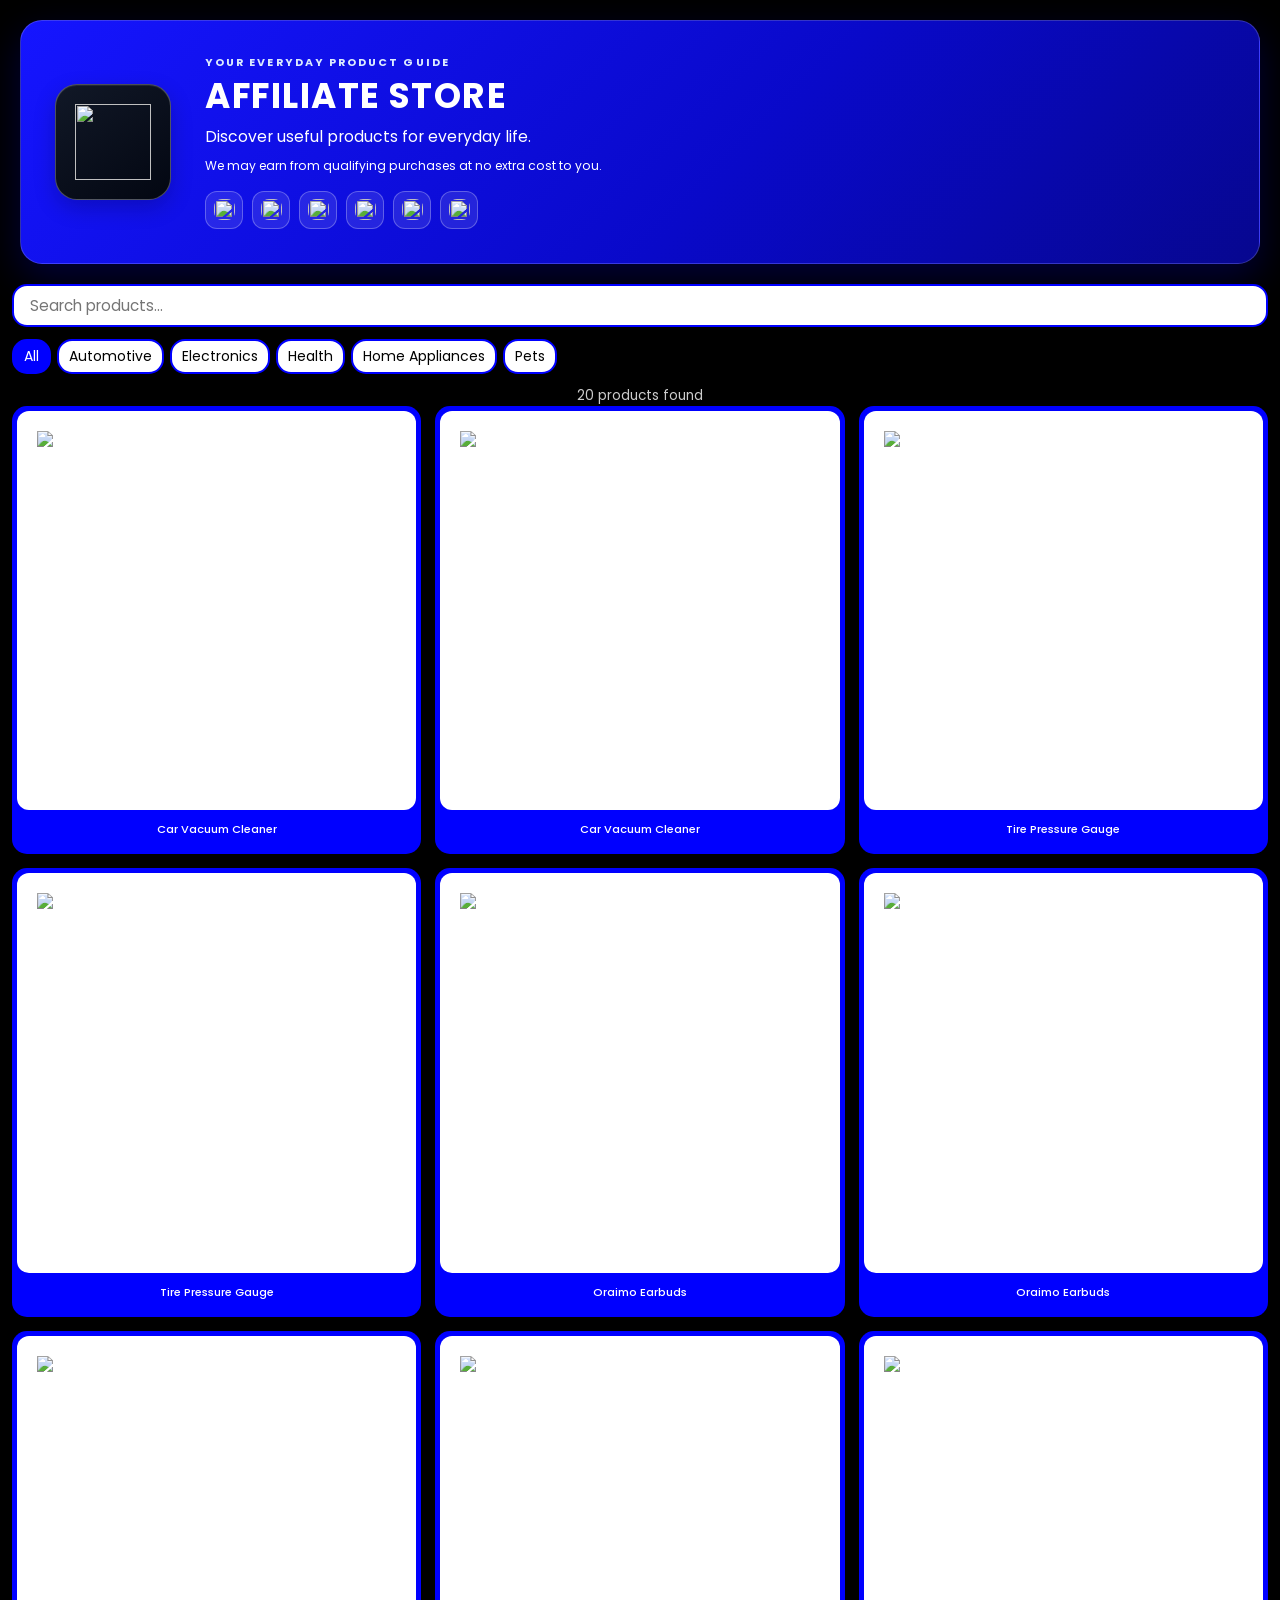
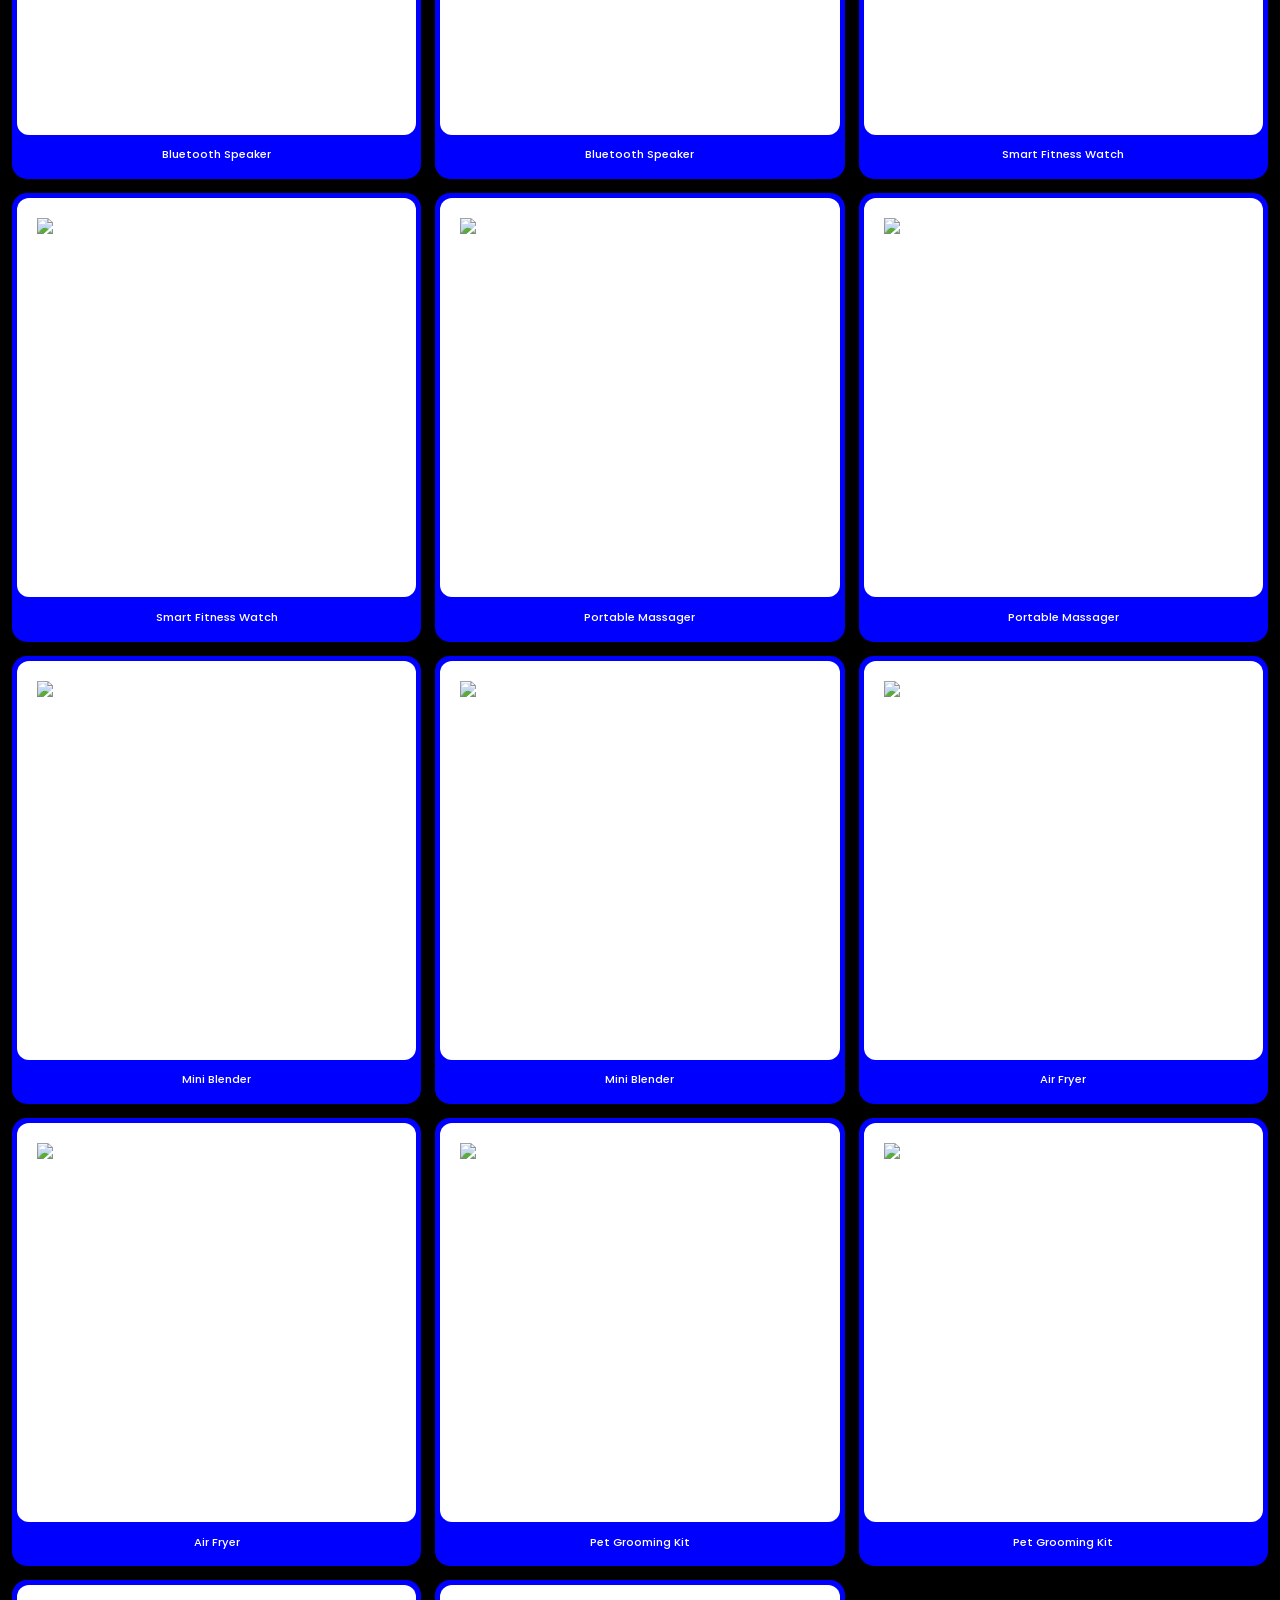
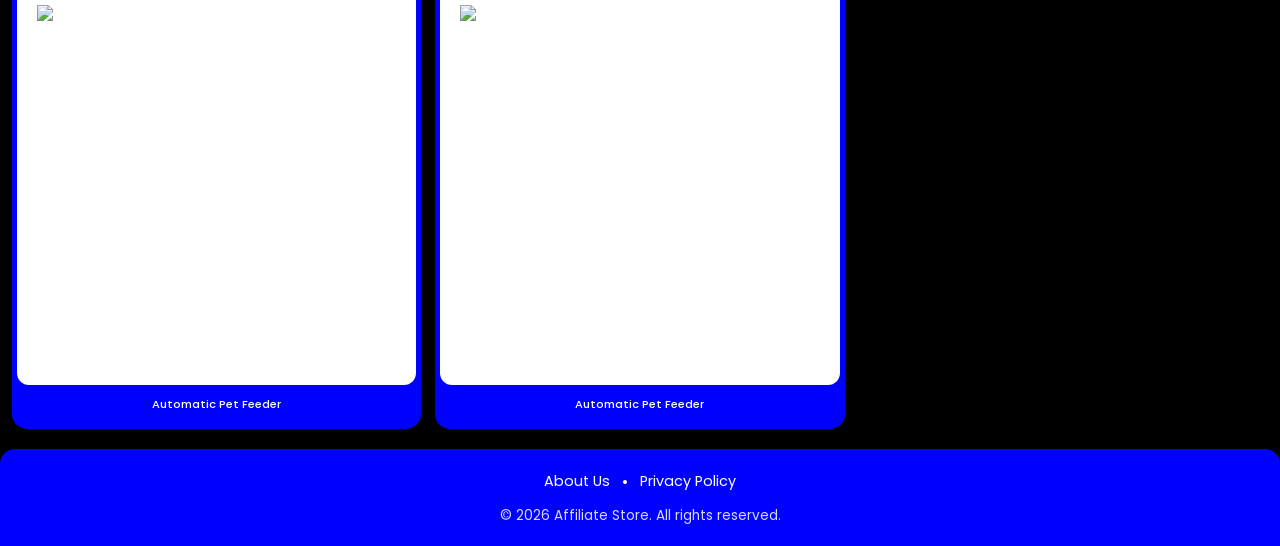
==== index.html @ a35130cc "Add files via upload" ====
<!DOCTYPE html>
<html lang="en">
<head>
  <meta charset="UTF-8">
  <meta name="viewport" content="width=device-width, initial-scale=1">
  <meta name="theme-color" content="#0000ff">
  <meta name="description" content="Discover useful products across electronics, automotive, home appliances, health, and pet categories.">
  <title>Affiliate Store | Discover Useful Products</title>
  <link rel="icon" href="icons/logo.svg" type="image/svg+xml">
  <link rel="stylesheet" href="style.css">
  <link rel="preconnect" href="https://fonts.googleapis.com">
  <link rel="preconnect" href="https://fonts.gstatic.com" crossorigin>
  <link href="https://fonts.googleapis.com/css2?family=Poppins:wght@400;500;600;700&display=swap" rel="stylesheet">
</head>
<body>
  <header class="site-header">
    <div class="logo-container" aria-label="Affiliate Store logo">
      <img src="icons/logo.svg" alt="" class="profile-img" width="88" height="88">
    </div>
    <div class="header-copy">
      <p class="header-kicker">YOUR EVERYDAY PRODUCT GUIDE</p>
      <h1>AFFILIATE STORE</h1>
      <p class="note">Discover useful products for everyday life.</p>
      <p class="affiliate-disclosure">We may earn from qualifying purchases at no extra cost to you.</p>
      <nav class="social-icons" aria-label="Follow Affiliate Store on social media">
        <a href="https://www.facebook.com/" target="_blank" rel="noopener noreferrer" aria-label="Facebook" title="Facebook"><img src="icons/facebook.svg" alt=""></a>
        <a href="https://www.instagram.com/" target="_blank" rel="noopener noreferrer" aria-label="Instagram" title="Instagram"><img src="icons/instagram.svg" alt=""></a>
        <a href="https://www.tiktok.com/" target="_blank" rel="noopener noreferrer" aria-label="TikTok" title="TikTok"><img src="icons/tiktok.svg" alt=""></a>
        <a href="https://www.snapchat.com/" target="_blank" rel="noopener noreferrer" aria-label="Snapchat" title="Snapchat"><img src="icons/snapchat.svg" alt=""></a>
        <a href="https://www.threads.net/" target="_blank" rel="noopener noreferrer" aria-label="Threads" title="Threads"><img src="icons/threads.svg" alt=""></a>
        <a href="https://x.com/" target="_blank" rel="noopener noreferrer" aria-label="X" title="X"><img src="icons/twitter.svg" alt=""></a>
      </nav>
    </div>
  </header>

  <main>
    <section class="search-row" role="search" aria-label="Search products">
      <label class="visually-hidden" for="searchInput">Search products</label>
      <input type="search" id="searchInput" placeholder="Search products..." autocomplete="off">
    </section>

    <nav class="categories" aria-label="Product categories">
      <button class="chip active" type="button" data-category="all" aria-pressed="true">All</button>
      <button class="chip" type="button" data-category="automotive" aria-pressed="false">Automotive</button>
      <button class="chip" type="button" data-category="electronics" aria-pressed="false">Electronics</button>
      <button class="chip" type="button" data-category="health" aria-pressed="false">Health</button>
      <button class="chip" type="button" data-category="home appliances" aria-pressed="false">Home Appliances</button>
      <button class="chip" type="button" data-category="pets" aria-pressed="false">Pets</button>
    </nav>

    <p id="resultsStatus" class="results-status" aria-live="polite"></p>
    <section class="products" id="productList" aria-label="Products"></section>
  </main>

  <footer>
    <nav class="footer-links" aria-label="Footer">
      <a href="about.html">About Us</a>
      <span aria-hidden="true">•</span>
      <a href="privacy.html">Privacy Policy</a>
    </nav>
    <p class="footer-copyright">© <span class="copyright-year"></span> Affiliate Store. All rights reserved.</p>
  </footer>
  <script src="script.js" defer></script>
</body>
</html>
---- style.css ----
:root {
  --accent: #0000FF;
  --bg: #000;
  --text: #fff;
}

body {
  margin: 0;
  font-family: 'Poppins', sans-serif;
  background: var(--bg);
  color: var(--text);
  text-align: center;
  scroll-behavior: smooth;
}

/* ===== HEADER CONTAINER ===== */
header {
  background: var(--accent);
  border-radius: 15px;
  margin: 12px;
  padding: 20px;
  display: flex;
  align-items: center; /* Vertically center the left and right blocks */
  gap: 20px;
  text-align: left; /* Ensure right-side text is left-aligned */
}

.profile-img {
  width: 100px;
  height: 100px;
  border-radius: 15px; /* Box shape with slightly rounded corners */
  background-color: var(--text);
  object-fit: cover;
}

h1 {
  font-size: 1.6rem;
  font-weight: bold;
  margin: 0;
  letter-spacing: 1px;
}

.note {
  font-size: 0.85rem;
  color: var(--text);
  margin: 0;
}

/* ===== CTA ROW (Social Icons) ===== */
.cta-row {
  display: flex;
  justify-content: flex-start;
  gap: 12px;
  margin-top: 4px;
}

.social-icons {
  display: flex;
  gap: 8px;
  align-items: center;
}

.social-icons a img {
  height: 32px;
  width: auto;
  border-radius: 8px;
  transition: transform 0.2s;
}

.social-icons a img:hover {
  transform: scale(1.1);
}

/* ========== SEARCH BAR ========== */
.search-row {
  display: flex;
  gap: 10px;
  margin-top: 14px;
  padding: 0 12px;
  align-items: center;
}

.search-row input {
  flex: 1;
  min-width: 0;
  padding: 8px 16px;
  border-radius: 15px;
  border: 2px solid var(--accent);
  outline: none;
  font-size: 0.95rem;
  background: var(--text);
  color: var(--bg);
}


/* ========== CATEGORY MENU ========== */
.categories {
  display: flex;
  gap: 6px;
  margin-top: 12px;
  padding: 0 12px;
  overflow-x: auto;
  scrollbar-width: none; /* Firefox */
  -ms-overflow-style: none; /* IE */
}
.categories::-webkit-scrollbar { display: none; } /* Chrome/Safari */

.chip {
  white-space: nowrap;
  padding: 5px 10px;
  border-radius: 15px;
  background: var(--text);
  color: var(--bg);
  border: 2px solid var(--accent);
  font-size: 14px;
  cursor: pointer;
  font-family: inherit;
  transition: all 0.2s;
}

.chip.active {
  background: var(--accent);
  color: var(--text);
  border-color: var(--accent);
}

/* ========== PRODUCT GRID ========== */
.products {
  display: grid;
  grid-template-columns: repeat(2, 1fr);
  gap: 10px;
  margin-top: 12px;
  justify-items: center;
  padding: 0 18px;
}

.product-card {
  background: var(--accent);
  color: var(--text);
  border-radius: 15px;
  padding: 5px;
  cursor: pointer;
  width: 100%;
  overflow: hidden;
  transition: transform 0.2s;
}

.product-card:hover {
  transform: translateY(-3px);
}

.product-card img {
  width: 100%;
  border-radius: 12px;
  object-fit: cover;
}

.product-card p {
  font-size: 0.9rem;
  align-content: center;
  font-weight: 500;
  margin-top: 5px;
  margin-bottom: 5px;
}

/* ========== FOOTER ========== */
footer {
  background-color: var(--accent);
  padding: 20px 10px;
  border-radius: 15px 15px 0 0;
  margin-top: 20px;
}

footer a {
  color: var(--text);
  text-decoration: none;
  margin: 0 10px;
  font-size: 0.9rem;
  transition: 0.3s;
}

footer a:hover {
  text-decoration: underline;
}

footer p {
  margin: 10px 0 0;
  font-size: 0.85rem;
  opacity: 0.85;
}

/* ========== RESPONSIVE GRID ========== */
@media (max-width: 600px) {
  header {
    flex-direction: column;
    text-align: center;
    align-items: center;
  }
  
  .cta-row {
    justify-content: center;
  }
  
  .products {
    grid-template-columns: repeat(2, 1fr);
    gap: 18px;
  }
  
  .product-card {
    max-width: 270px;
  }
}

@media (min-width: 601px) and (max-width: 1024px) {
  .products {
    grid-template-columns: repeat(4, 1fr);
    gap: 25px;
  }
  
  .product-card {
    max-width: 270px;
  }
}

@media (min-width: 1025px) {
  .products {
    grid-template-columns: repeat(5, 1fr);
    gap: 30px;
    max-width: 1500px;
    margin: 0 auto;
  }
  
  .product-card {
    max-width: 280px;
  }
}

/* ===== Shared page improvements ===== */
* { box-sizing: border-box; }
button, input { font: inherit; }
button:focus-visible, a:focus-visible, input:focus-visible {
  outline: 3px solid #7dd3fc;
  outline-offset: 3px;
}
.site-header { text-align: left; }
.header-copy { min-width: 0; }
.affiliate-disclosure { font-size: .78rem; margin: 7px 0 0; }
.social-icons a { display: inline-flex; align-items: center; justify-content: center; }
.social-icons a img { width: 30px; height: 30px; object-fit: contain; }
.results-status { min-height: 1.2em; margin: 12px 18px 0; font-size: .85rem; opacity: .8; text-align: center; }
.empty-state { grid-column: 1 / -1; opacity: .8; padding: 24px 12px; }
.product-card { display: flex; flex-direction: column; align-items: stretch; }
.product-card img { aspect-ratio: 1 / 1; }
.product-card img.image-fallback { object-fit: contain; padding: 20px; background: #fff; }
.product-card { align-self: center; }
.footer-links { display: flex; align-items: center; justify-content: center; gap: 8px; }
.footer-links a { margin: 0 4px; }
.footer-copyright { margin: 12px 0 0; font-size: .85rem; opacity: .85; }
.visually-hidden { position: absolute; width: 1px; height: 1px; padding: 0; margin: -1px; overflow: hidden; clip: rect(0,0,0,0); white-space: nowrap; border: 0; }

/* ===== About and Privacy pages ===== */
.page-header {
  display: flex;
  align-items: center;
  justify-content: center;
  gap: 18px;
  text-align: left;
  background: var(--accent);
  border-radius: 15px;
  margin: 12px;
  padding: 22px;
}
.page-header .profile-img { flex: 0 0 76px; width: 76px; height: 76px; object-fit: contain; padding: 8px; background: #fff; }
.page-header h1 { margin-bottom: 6px; }
.brand-link { display: inline-flex; }
.content-page { width: min(900px, calc(100% - 28px)); margin: 20px auto 36px; text-align: left; }
.back-link { display: inline-block; color: #a5b4fc; text-decoration: none; margin: 0 0 16px 2px; }
.back-link:hover { text-decoration: underline; }
.content-card {
  background: #111;
  border: 1px solid #292929;
  border-radius: 16px;
  padding: clamp(20px, 5vw, 42px);
  line-height: 1.8;
  box-shadow: 0 10px 28px rgba(0,0,0,.18);
}
.content-card .eyebrow { color: #a5b4fc; font-size: .78rem; font-weight: 700; letter-spacing: 1.5px; }
.content-card h2 { font-size: 1.15rem; line-height: 1.4; margin: 26px 0 8px; }
.content-card h2:first-of-type { margin-top: 10px; }
.content-card p { color: #e5e7eb; font-size: .95rem; }
.content-card .updated-note { color: #a3a3a3; font-size: .82rem; margin-top: 28px; }
.content-card .policy-note { border-top: 1px solid #333; padding-top: 16px; color: #c4c4c4; font-size: .84rem; }
@media (max-width: 600px) {
  .site-header { text-align: center; }
  .page-header { flex-direction: column; text-align: center; }
  .page-header h1 { font-size: 1.35rem; }
  .content-card { padding: 22px 18px; }
  .content-card p { font-size: .9rem; }
}


/* ===== SOCIAL MEDIA ICONS ===== */
.social-icons {
  display: flex;
  flex-wrap: wrap;
  justify-content: center;
  align-items: center;
  gap: 12px;
  margin: 16px auto 4px;
}
.social-icons a {
  display: inline-flex;
  align-items: center;
  justify-content: center;
  width: 42px;
  height: 42px;
  border: 1px solid rgba(255, 255, 255, 0.25);
  border-radius: 50%;
  background: rgba(255, 255, 255, 0.08);
  transition: transform 0.2s ease, background 0.2s ease;
}
.social-icons a:hover,
.social-icons a:focus-visible {
  transform: translateY(-2px);
  background: rgba(255, 255, 255, 0.18);
}
.social-icons a img {
  display: block;
  width: 24px;
  height: 24px;
  object-fit: contain;
}
@media (max-width: 600px) {
  .social-icons { justify-content: center; gap: 10px; }
  .social-icons a { width: 40px; height: 40px; }
}

/* ===== Polished two-column store header ===== */
.site-header {
  display: grid;
  grid-template-columns: 116px minmax(0, 1fr);
  align-items: center;
  gap: clamp(18px, 3vw, 34px);
  margin: clamp(10px, 2vw, 20px);
  padding: clamp(20px, 3.2vw, 34px);
  border: 1px solid rgba(255, 255, 255, .18);
  border-radius: 22px;
  background: linear-gradient(135deg, #1515ff 0%, #0909c9 58%, #07078f 100%);
  box-shadow: 0 14px 36px rgba(0, 0, 255, .22);
  text-align: left;
}
.logo-container {
  width: 116px;
  height: 116px;
  display: flex;
  align-items: center;
  justify-content: center;
  flex: 0 0 auto;
  border-radius: 22px;
  background: linear-gradient(145deg, #111827, #030712);
  border: 1px solid rgba(255, 255, 255, .28);
  box-shadow: inset 0 1px 0 rgba(255,255,255,.08), 0 8px 22px rgba(0,0,0,.2);
}
.site-header .profile-img {
  display: block;
  width: 76px;
  height: 76px;
  object-fit: contain;
  padding: 0;
  border-radius: 0;
  background: transparent;
}
.header-copy { min-width: 0; }
.header-kicker {
  margin: 0 0 5px;
  color: #dbeafe;
  font-size: .68rem;
  font-weight: 700;
  letter-spacing: .19em;
}
.site-header h1 {
  margin: 0;
  color: var(--text);
  font-size: clamp(1.35rem, 3vw, 2.15rem);
  line-height: 1.18;
  letter-spacing: .045em;
  overflow-wrap: anywhere;
}
.site-header .note {
  margin-top: 8px;
  font-size: clamp(.82rem, 1.5vw, .98rem);
  line-height: 1.55;
  color: var(--text);
}
.site-header .affiliate-disclosure {
  max-width: 760px;
  margin: 8px 0 0;
  color: var(--text);
  font-size: .76rem;
  line-height: 1.55;
}
.site-header .social-icons {
  justify-content: flex-start;
  gap: 9px;
  margin: 15px 0 0;
}
.site-header .social-icons a {
  width: 38px;
  height: 38px;
  border: 1px solid rgba(255,255,255,.27);
  border-radius: 12px;
  background: rgba(255,255,255,.1);
}
.site-header .social-icons a:hover,
.site-header .social-icons a:focus-visible {
  background: rgba(255,255,255,.22);
  transform: translateY(-2px);
}
.site-header .social-icons a img {
  width: 21px;
  height: 21px;
}

@media (max-width: 600px) {
  .site-header {
    grid-template-columns: 72px minmax(0, 1fr);
    flex-direction: row;
    align-items: center;
    gap: 14px;
    padding: 18px 15px;
    border-radius: 18px;
    text-align: left;
  }
  .logo-container {
    width: 72px;
    height: 72px;
    border-radius: 16px;
  }
  .site-header .profile-img { width: 48px; height: 48px; }
  .header-kicker { font-size: .55rem; letter-spacing: .11em; }
  .site-header h1 { font-size: clamp(1.05rem, 4.8vw, 1.45rem); letter-spacing: .015em; }
  .site-header .note { margin-top: 5px; font-size: .76rem; line-height: 1.4; }
  .site-header .affiliate-disclosure { margin-top: 6px; font-size: .68rem; line-height: 1.45; }
  .site-header .social-icons { gap: 6px; margin-top: 10px; }
  .site-header .social-icons a { width: 31px; height: 31px; border-radius: 9px; }
  .site-header .social-icons a img { width: 17px; height: 17px; }
}

@media (max-width: 360px) {
  .site-header { grid-template-columns: 58px minmax(0, 1fr); gap: 10px; padding: 14px 11px; }
  .logo-container { width: 58px; height: 58px; border-radius: 13px; }
  .site-header .profile-img { width: 40px; height: 40px; }
  .header-kicker { font-size: .48rem; }
  .site-header h1 { font-size: 1rem; }
  .site-header .social-icons { gap: 4px; }
  .site-header .social-icons a { width: 28px; height: 28px; }
  .site-header .social-icons a img { width: 15px; height: 15px; }
}


/* ===== Updated compact 3-column product grid ===== */
.products {
  grid-template-columns: repeat(3, minmax(0, 1fr));
  grid-auto-rows: 1fr;
  gap: 10px;
  align-items: stretch;
  padding: 0 12px;
  max-width: 1500px;
  margin-left: auto;
  margin-right: auto;
}
.product-card {
  width: 100%;
  max-width: none;
  height: 100%;
  min-width: 0;
  padding: 5px;
  display: flex;
  flex-direction: column;
}
.product-card img {
  width: 100%;
  aspect-ratio: 1 / 1;
  object-fit: cover;
  flex: 0 0 auto;
}
.product-card p {
  font-size: 0.7rem;
  line-height: 1.3;
  overflow-wrap: anywhere;
  min-height: 2.6em;
}
@media (max-width: 600px) {
  .products { grid-template-columns: repeat(3, minmax(0, 1fr)); gap: 8px; padding: 0 8px; }
  .product-card { max-width: none; border-radius: 10px; }
  .product-card img { border-radius: 7px; }
  .product-card p { font-size: 0.65rem; line-height: 1.25; }
}
@media (min-width: 601px) and (max-width: 1024px) {
  .products { grid-template-columns: repeat(3, minmax(0, 1fr)); gap: 12px; }
}
@media (min-width: 1025px) {
  .products { grid-template-columns: repeat(3, minmax(0, 1fr)); gap: 14px; }
}


/* Product card links: keep the grid layout and make the whole card clickable. */
.product-link { display: block; min-width: 0; height: 100%; color: inherit; text-decoration: none; }
.product-link:focus-visible { outline: 2px solid currentColor; outline-offset: 3px; border-radius: 12px; }
.product-link .product-card { height: 100%; }


/* Make each product anchor itself a full-size grid card. */
a.product-card.product-link { display: flex; flex-direction: column; align-self: stretch; min-width: 0; height: 100%; box-sizing: border-box; color: var(--text); text-decoration: none; cursor: pointer; }
a.product-card.product-link:focus-visible { outline: 3px solid #fff; outline-offset: 2px; }
a.product-card.product-link img { display: block; pointer-events: none; }
a.product-card.product-link p { pointer-events: none; }
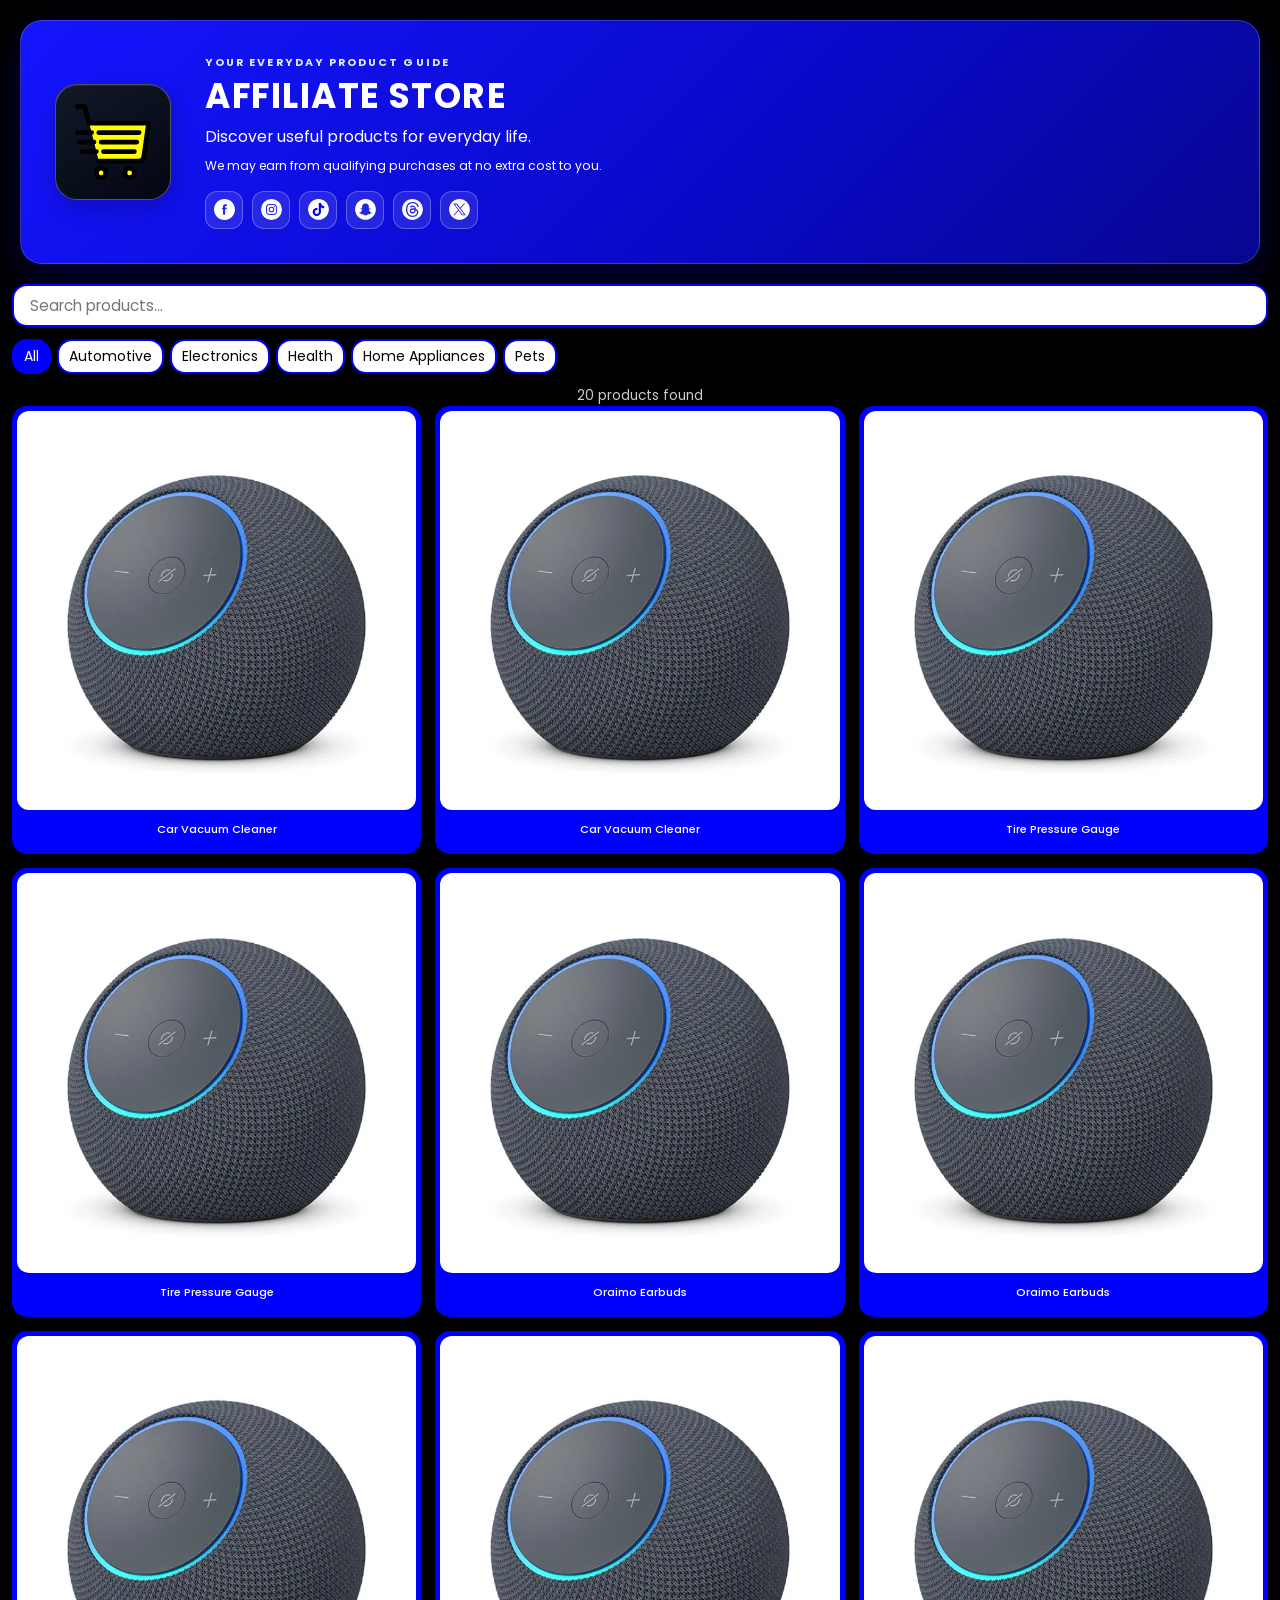
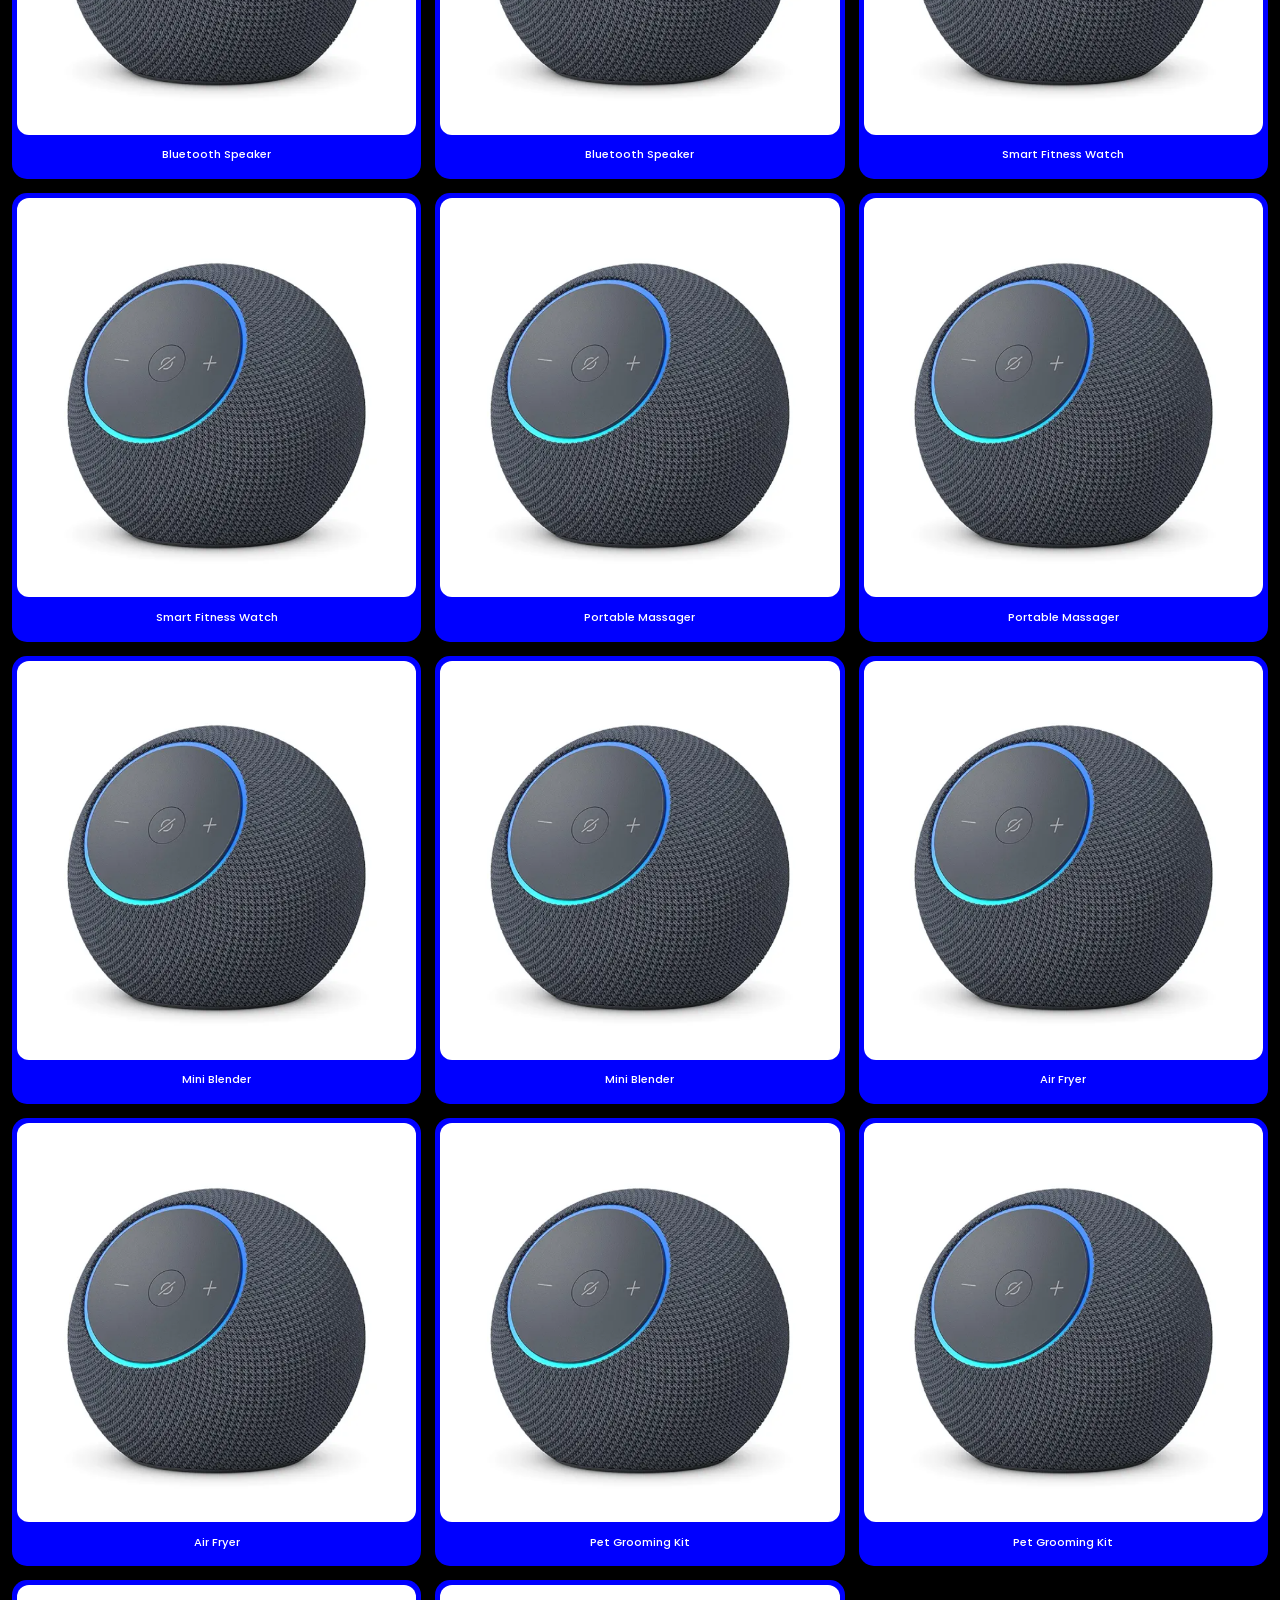
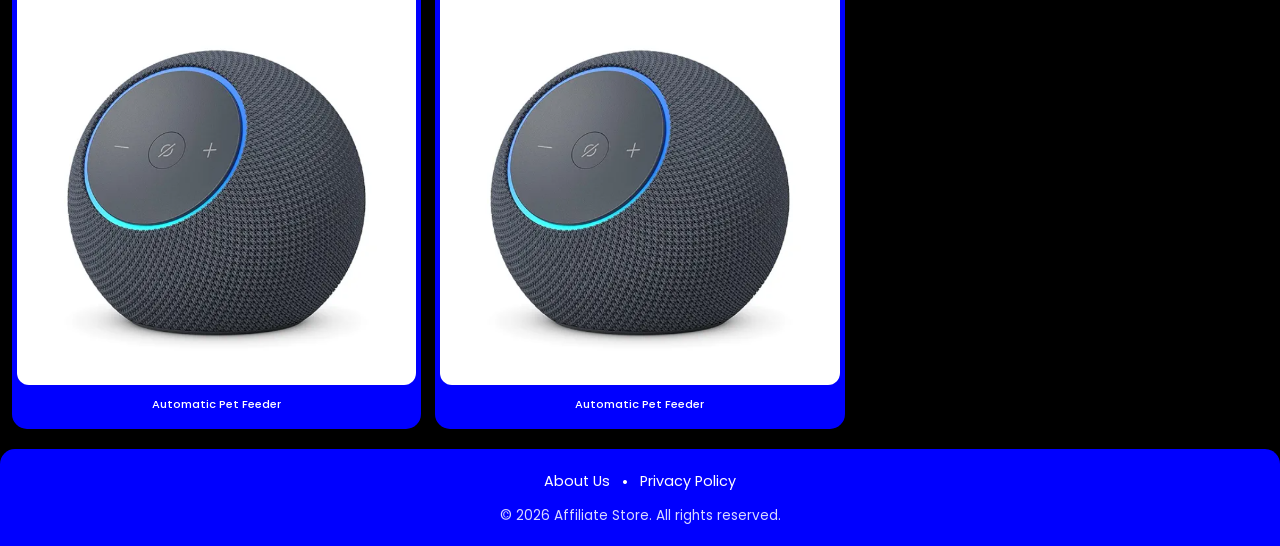
==== commit 1aabff22: "Replace logo image with shopping cart icon" ====
--- a/index.html
+++ b/index.html
@@ -15,7 +15,7 @@
 <body>
   <header class="site-header">
     <div class="logo-container" aria-label="Affiliate Store logo">
-      <img src="icons/logo.svg" alt="" class="profile-img" width="88" height="88">
+      <img src="icons/shopping-cart.svg" alt="" class="profile-img" width="88" height="88">
     </div>
     <div class="header-copy">
       <p class="header-kicker">YOUR EVERYDAY PRODUCT GUIDE</p>
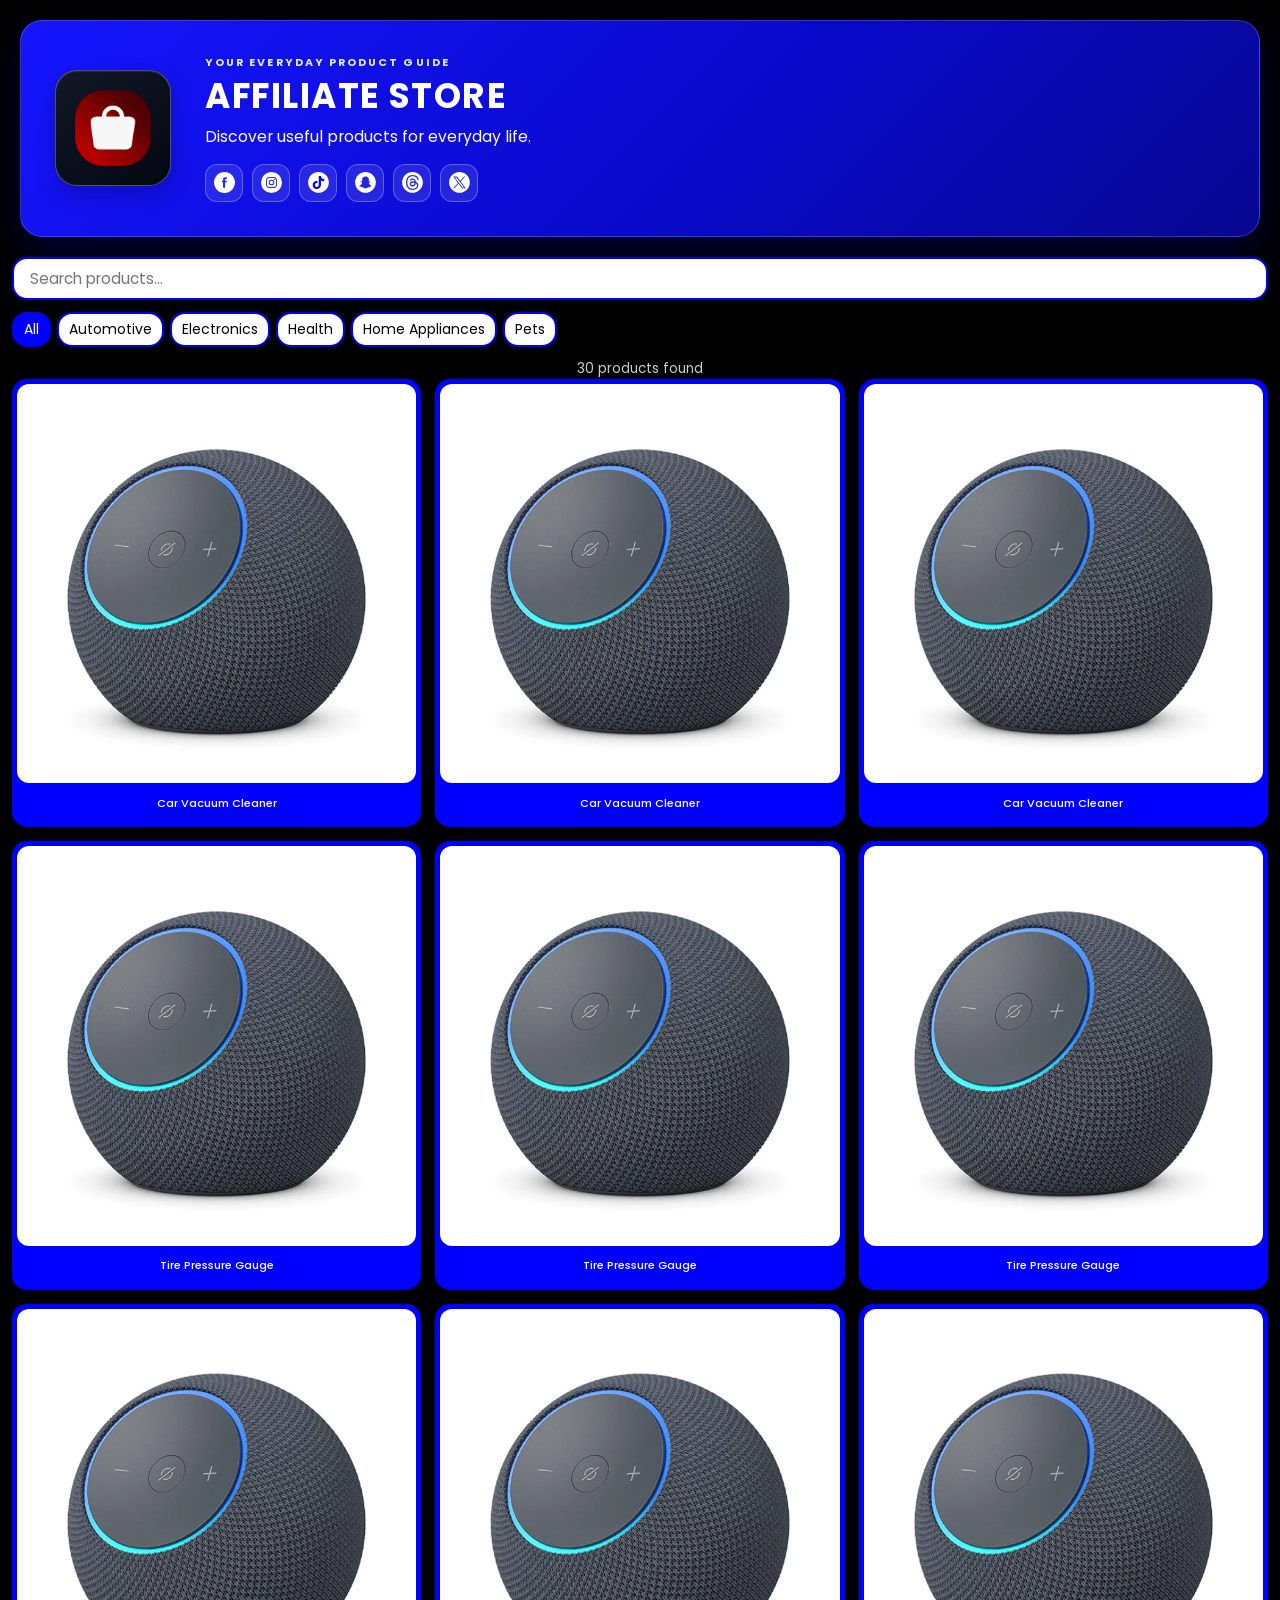
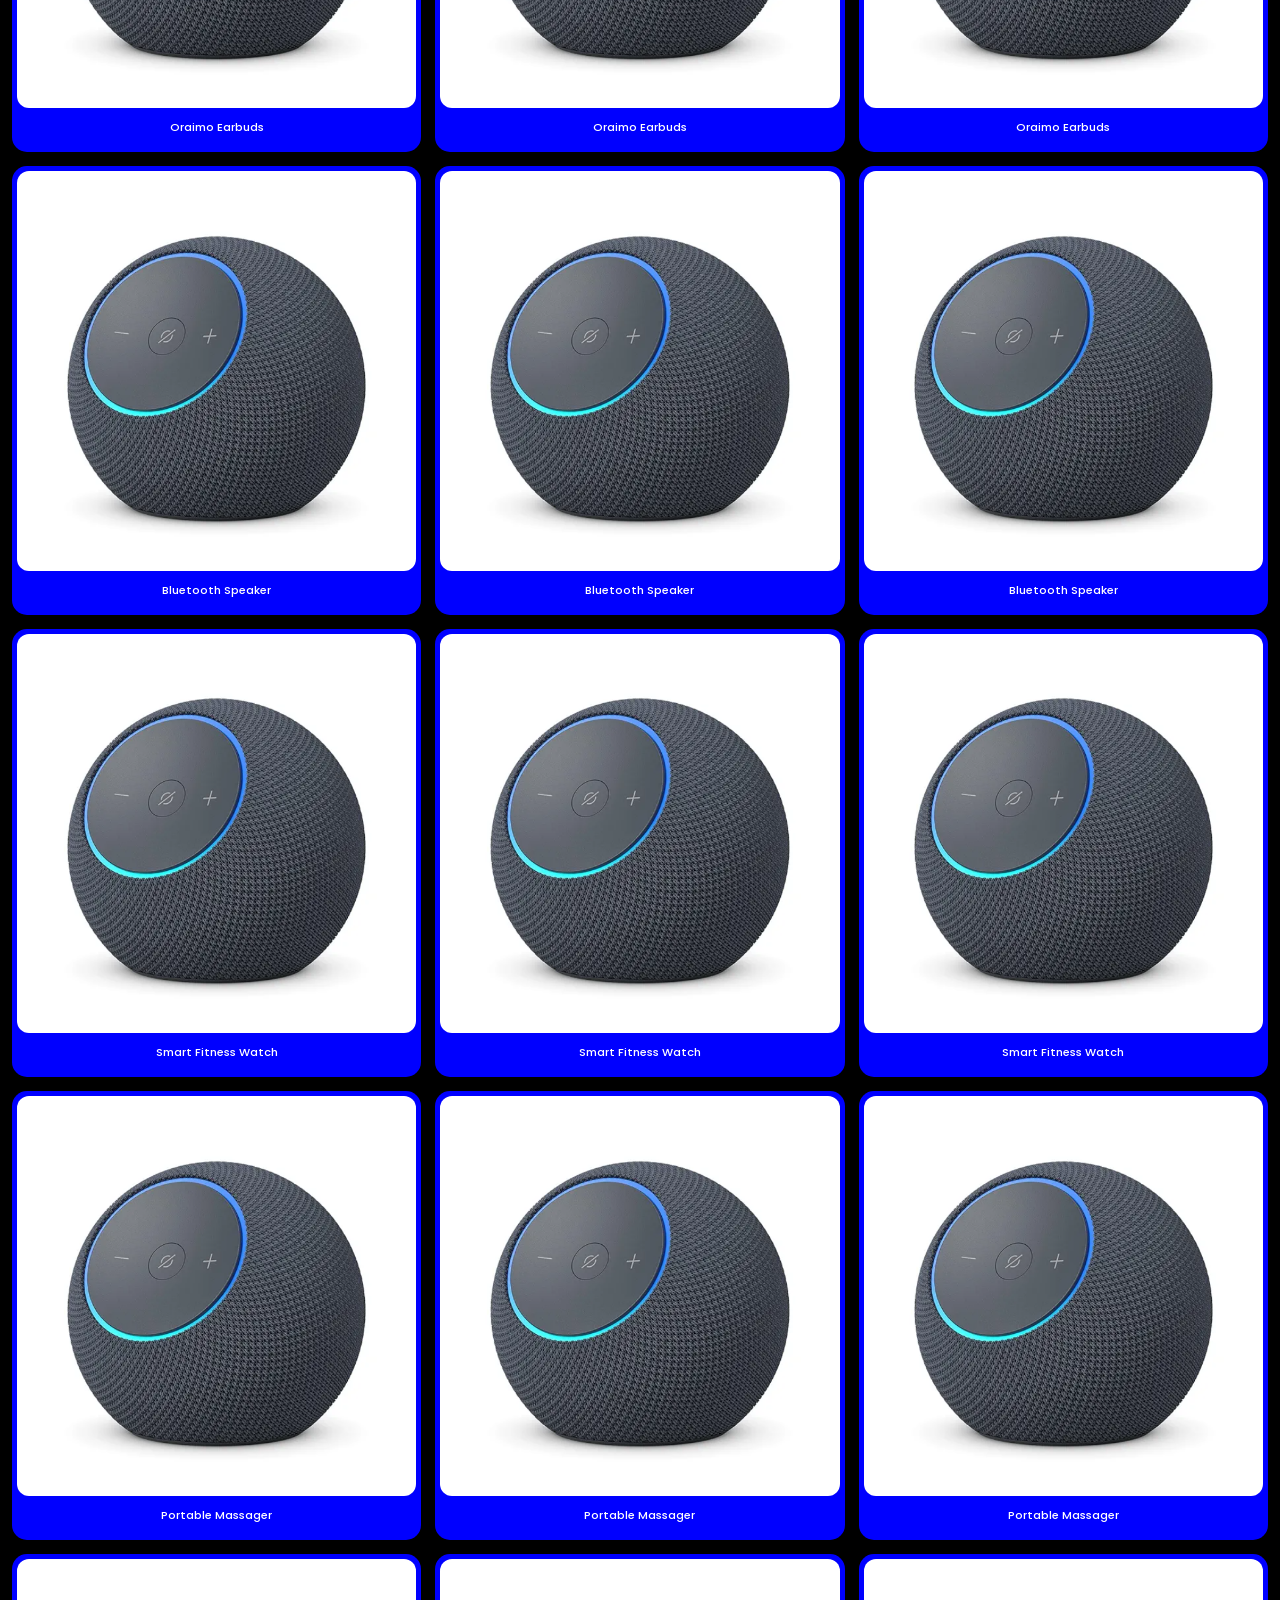
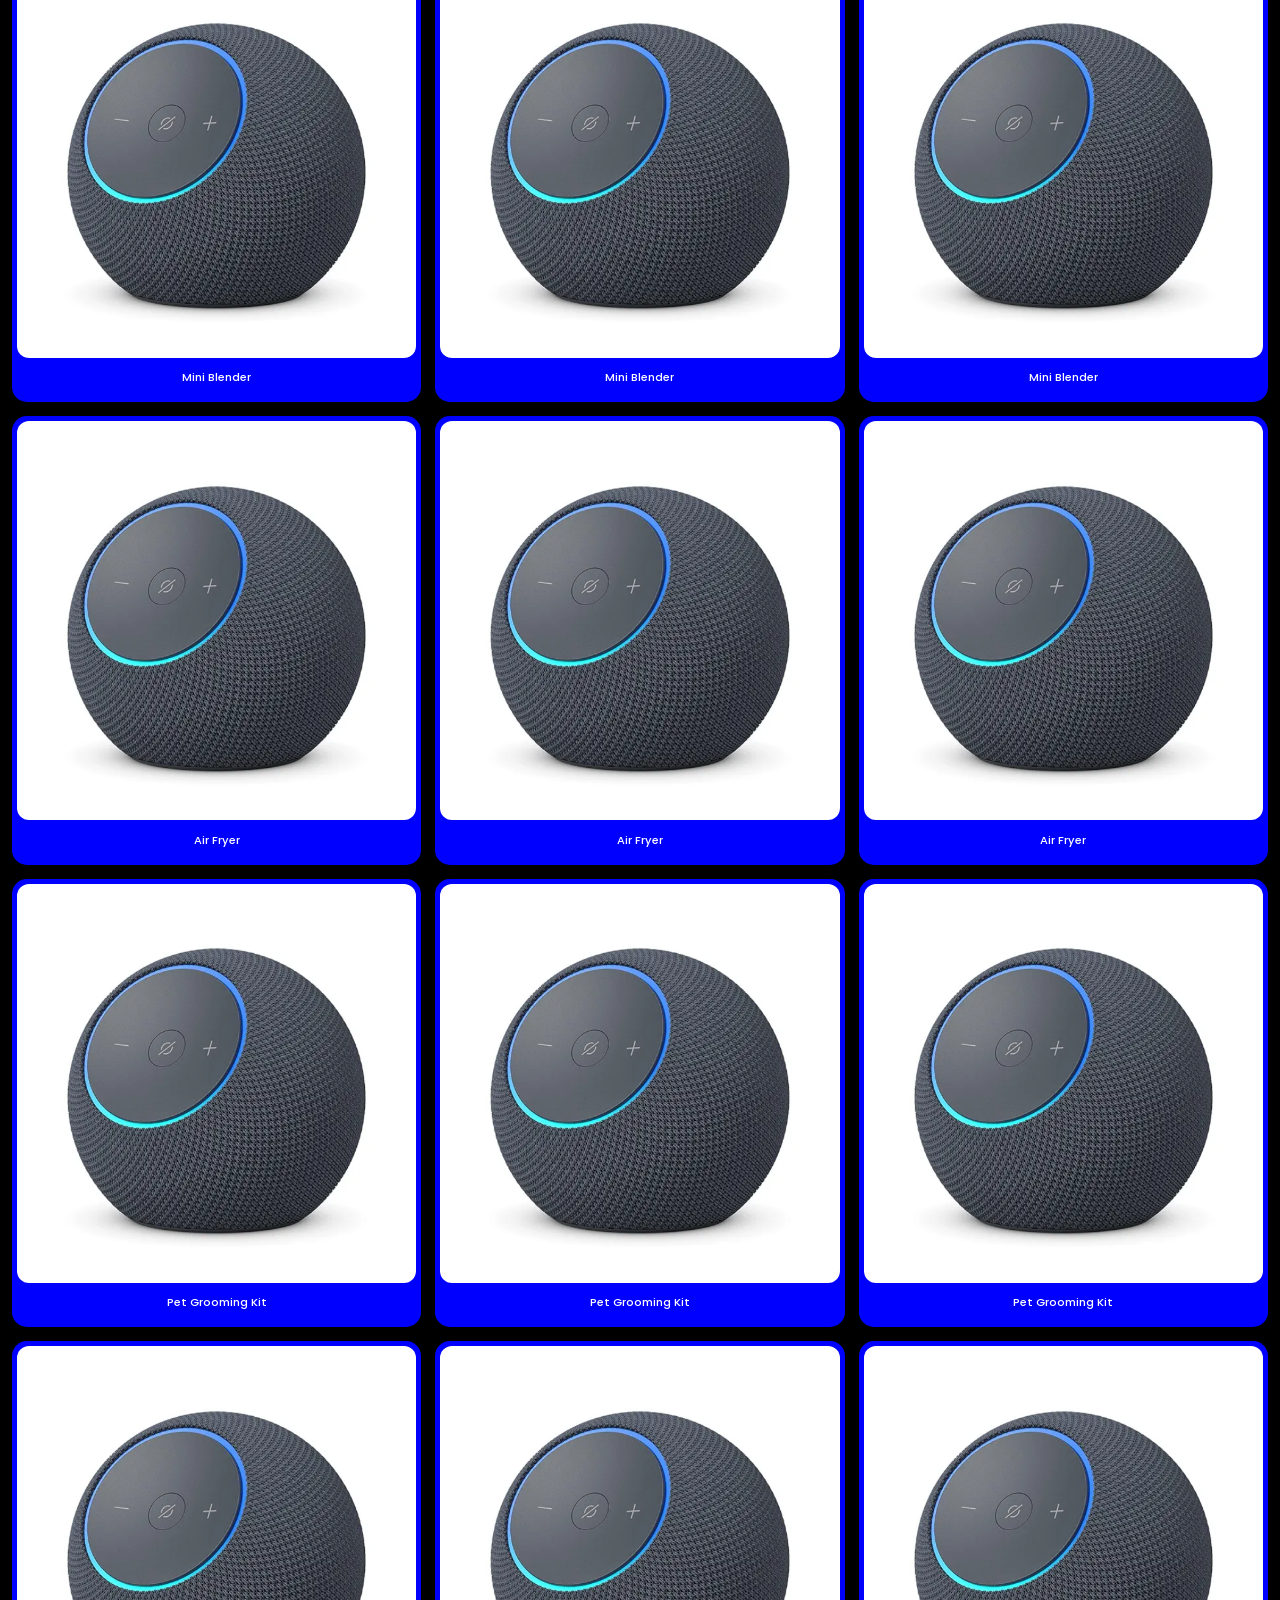
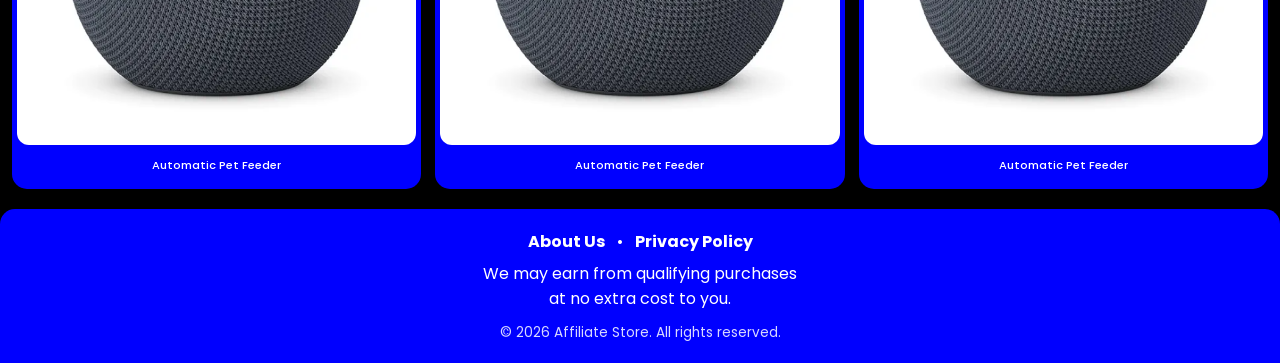
==== commit b39ee7ff: "Add files via upload" ====
--- a/index.html
+++ b/index.html
@@ -6,22 +6,24 @@
   <meta name="theme-color" content="#0000ff">
   <meta name="description" content="Discover useful products across electronics, automotive, home appliances, health, and pet categories.">
   <title>Affiliate Store | Discover Useful Products</title>
-  <link rel="icon" href="icons/logo.svg" type="image/svg+xml">
+  <link rel="icon" href="images/logo.png" type="image/svg+xml">
   <link rel="stylesheet" href="style.css">
   <link rel="preconnect" href="https://fonts.googleapis.com">
   <link rel="preconnect" href="https://fonts.gstatic.com" crossorigin>
   <link href="https://fonts.googleapis.com/css2?family=Poppins:wght@400;500;600;700&display=swap" rel="stylesheet">
 </head>
+  
 <body>
   <header class="site-header">
     <div class="logo-container" aria-label="Affiliate Store logo">
-      <img src="icons/shopping-cart.svg" alt="" class="profile-img" width="88" height="88">
+      <a class="brand-link" href="index.html">
+        <img src="images/logo.png" alt="" class="profile-img" width="88" height="88">
+      </a>
     </div>
     <div class="header-copy">
       <p class="header-kicker">YOUR EVERYDAY PRODUCT GUIDE</p>
       <h1>AFFILIATE STORE</h1>
       <p class="note">Discover useful products for everyday life.</p>
-      <p class="affiliate-disclosure">We may earn from qualifying purchases at no extra cost to you.</p>
       <nav class="social-icons" aria-label="Follow Affiliate Store on social media">
         <a href="https://www.facebook.com/" target="_blank" rel="noopener noreferrer" aria-label="Facebook" title="Facebook"><img src="icons/facebook.svg" alt=""></a>
         <a href="https://www.instagram.com/" target="_blank" rel="noopener noreferrer" aria-label="Instagram" title="Instagram"><img src="icons/instagram.svg" alt=""></a>
@@ -58,6 +60,11 @@
       <span aria-hidden="true">•</span>
       <a href="privacy.html">Privacy Policy</a>
     </nav>
+
+    <div class="affiliate-disclosure">
+      <span>We may earn from qualifying purchases<br>at no extra cost to you.</span>
+    </div>
+    
     <p class="footer-copyright">© <span class="copyright-year"></span> Affiliate Store. All rights reserved.</p>
   </footer>
   <script src="script.js" defer></script>
--- a/style.css
+++ b/style.css
@@ -175,7 +175,8 @@
   color: var(--text);
   text-decoration: none;
   margin: 0 10px;
-  font-size: 0.9rem;
+  font-weight: bold;
+  font-size: 1.0rem;
   transition: 0.3s;
 }
 
@@ -244,7 +245,7 @@
 }
 .site-header { text-align: left; }
 .header-copy { min-width: 0; }
-.affiliate-disclosure { font-size: .78rem; margin: 7px 0 0; }
+.affiliate-disclosure { font-size: 1.0rem; margin: 7px 0 0; }
 .social-icons a { display: inline-flex; align-items: center; justify-content: center; }
 .social-icons a img { width: 30px; height: 30px; object-fit: contain; }
 .results-status { min-height: 1.2em; margin: 12px 18px 0; font-size: .85rem; opacity: .8; text-align: center; }
